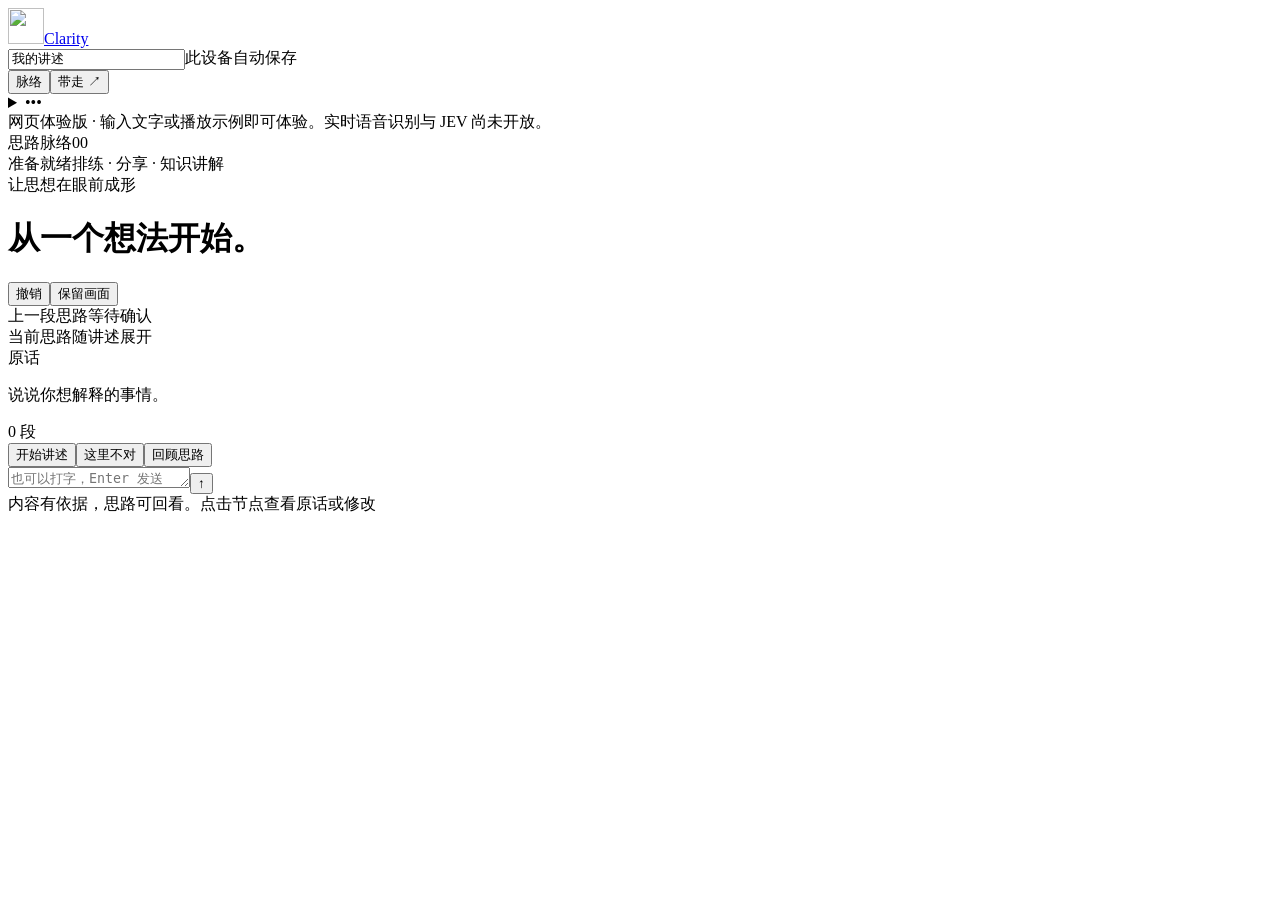
==== docs/studio/index.html @ d08a1c17 "Publish web preview (11/11)" ====
<!doctype html><html lang="zh-CN"><head><meta charset="utf-8"><meta name="viewport" content="width=device-width,initial-scale=1"><meta name="theme-color" content="#f7f8fc"><title>Clarity · 让思想在眼前成形</title><link rel="icon" type="image/svg+xml" href="/Clarity/studio/assets/clarity-icon.svg"><link rel="stylesheet" href="/Clarity/studio/styles.css"><link rel="stylesheet" href="/Clarity/studio/c1.css"><link rel="stylesheet" href="/Clarity/studio/focus.css"><script type="module" src="/Clarity/studio/app.mjs"></script></head><body>
<header class="topbar"><a class="brand" href="/Clarity/studio/index.html"><img class="clarity-mark" src="/Clarity/studio/assets/clarity-mark.svg" alt="" width="36" height="36"><span>Clarity</span></a><div class="document-title"><input id="title" aria-label="讲述标题" value="我的讲述" maxlength="200"><span id="save-state">此设备自动保存</span></div><div class="top-actions"><button id="outline-toggle" aria-expanded="false">脉络</button><button id="export-open">带走 ↗</button><details id="more-menu"><summary aria-label="更多选项">•••</summary><div class="more-content"><p>讲述工具</p><button id="settings-open">设置</button><button id="new-session">新建讲述</button><button id="summary-open">查看总结</button><button id="replay-open">回放画面</button><button id="sources-open">全部原话</button><button id="import-open">导入会话</button><input hidden id="import-file" type="file" accept=".json,application/json"><button id="pin">固定上一画面</button><button id="close-topic">结束当前主题</button><label>语言<select id="language"><option value="auto">自动 / 中英混合</option><option value="zh-CN">中文</option><option value="en-US">English</option></select></label><label>内容偏好<select id="scene-mode"><option value="auto">自动图形</option><option value="gossip">人物关系 / 吃瓜</option></select></label><label>体验示例<select id="demo-select"><option value="rehearsal">讲清一个产品想法</option><option value="mixed">产品演示 · 中英混合</option><option value="zh">中文 · 10 种图形</option><option value="en">English · 工作流程</option><option value="gossip">甄嬛传 · 听懂一场反转</option></select></label><button id="demo">播放示例</button><p class="demo-note">甄嬛传示例附带中文朗读，字幕随声音同步；不经过实时语音识别。其他示例为文字回放。剧情为口语概括，非原剧台词；滴血认亲不是科学的亲子鉴定方法。</p><div class="diagnostics"><span id="asr-status">文字输入</span><span id="model-status">基础模式</span><span id="language-status">自动</span><span id="latency">出图 — ms</span><span id="tone">中性</span><span id="mode-note">基础模式</span><span id="decision-health">尚未请求语义判断</span></div></div></details></div></header><aside class="web-preview-note">网页体验版 · 输入文字或播放示例即可体验。实时语音识别与 JEV 尚未开放。</aside>
<div class="workspace"><aside class="sidebar"><div class="sidebar-head"><span>思路脉络</span><span id="scene-count">00</span></div><div id="history" class="history"></div></aside><main><div class="session-bar"><span id="record-status" class="status-pill">准备就绪</span><span class="session-purpose">排练 · 分享 · 知识讲解</span></div><div class="canvas-toolbar"><div><span class="eyebrow">让思想在眼前成形</span><h1 id="thought-status">从一个想法开始。</h1></div><div class="toolbar-actions"><button id="undo">撤销</button><button id="hold" aria-pressed="false">保留画面</button></div></div><div class="panes"><div class="pane-wrap"><div class="pane-label"><span>上一段思路</span><span id="left-info">等待确认</span></div><section id="previous" class="canvas previous" aria-label="上一稳定画面"></section></div><div class="pane-wrap"><div class="pane-label"><span>当前思路</span><span id="right-info">随讲述展开</span></div><section id="current" class="canvas current" aria-label="当前实时画面" aria-live="polite"></section></div></div><div class="transcript-strip"><span id="transcript-kind">原话</span><p id="live-text">说说你想解释的事情。</p><span id="utterance-count">0 段</span></div><div class="composer"><div class="control-row"><button id="record" class="record"><span class="transport-icon play" aria-hidden="true"></span>开始讲述</button><button id="correct">这里不对</button><button id="finish">回顾思路</button></div><div class="input-row"><textarea id="text-input" rows="1" maxlength="3000" aria-label="输入想法" placeholder="也可以打字，Enter 发送"></textarea><button id="send" class="primary" aria-label="发送想法">↑</button></div></div><div class="workspace-note"><span>内容有依据，思路可回看。</span><span>点击节点查看原话或修改</span></div></main></div><div id="toast" role="status"></div><dialog id="panel"><div class="dialog-head"><h2 id="panel-title"></h2><button id="panel-close" aria-label="关闭">×</button></div><div id="panel-body"></div></dialog>
<dialog id="settings"><div class="dialog-head"><h2>工作台设置</h2><button data-close="settings" aria-label="关闭设置">×</button></div><form id="settings-form"><label class="checkbox"><input id="remember-keys" type="checkbox" checked>在此设备记住密钥和服务设置</label><p class="hint">使用 Windows 当前账户加密保存，不写入演讲备份。共用电脑可取消勾选，仅本次使用。</p><button id="forget-keys" type="button">清除已保存密钥</button><h3>人物关系模式</h3><p class="hint">内置《甄嬛传》常见人物与称呼，例如莞嫔 → 甄嬛、皇上 → 皇帝。只提取讲述内容，不自动补充剧情；代词和复杂多人句可能无法识别。</p><label>补充人物名单（逗号分隔）<textarea id="cast-names" placeholder="例如：小明、小红、林老师"></textarea></label><h3>语音识别</h3><label>识别服务<select id="provider"><option value="doubao">豆包 · 云端实时识别 2.0（推荐）</option><option value="local">本地 · 实时预览 + 整句确认</option><option value="browser">浏览器语音识别 · 基础</option></select></label><div id="cloud-asr-settings"><label>豆包 API Key<input id="cloud-key" type="password" autocomplete="off" spellcheck="false" placeholder="可加密保存在此设备"></label><p class="hint">在火山引擎开通「流式语音识别 2.0」按时长服务，然后创建 API Key。<a href="https://console.volcengine.com/speech/new/setting/apikeys?projectName=default" target="_blank" rel="noopener noreferrer">打开密钥控制台 ↗</a></p><p class="hint">开始讲述后，音频和选中的识别热词会发送至火山引擎；背景资料正文不发送。实时显示预览，停顿后确认整句。按官方当前价约 1 元/小时，实际以控制台为准。停止录音即断开云端连接。勾选记住后，刷新会自动恢复；密钥不进入演讲导出。首次使用请运行 start-cloud-asr.cmd（正常启动器会自动启动）。</p></div><div id="local-asr-settings" hidden><label>本地流式地址<input id="asr-endpoint" value="ws://127.0.0.1:8001/asr"></label><p class="hint">离线备用：本地实时预览与 SenseVoice 整句确认。热词仅对预览加权，需启动本机识别服务。</p></div><h3>语义理解</h3><label class="checkbox"><input id="model-enabled" type="checkbox">启用语义判断</label><label>判断服务<select id="decision-engine"><option value="chat">Chat Completions · 语义生成</option><option value="jev">TypeSafe Jev · 图形 / 大字幕 / 关键结论</option></select></label><div id="jev-settings" hidden><label>TypeSafe API 密钥<input id="jev-key" type="password" autocomplete="off" placeholder="可加密保存在此设备"></label><label>最低判断置信度<select id="jev-threshold"><option value="0.7">70% · 默认</option><option value="0.8">80% · 更谨慎</option><option value="0.9">90% · 最谨慎</option></select></label><p class="hint">使用 jev-latest，在有原话依据的候选画面中选择图形、大字幕或关键结论；不生成新文字。当前基础图形保留为候选，数值图须有明确数字与单位。启用后最近 8 段原话及当前画面会发送至 TypeSafe（背景资料不会发送）。低置信度或请求失败时保留基础画面。密钥可在此设备加密保存，不进入演讲导出。</p></div><div id="chat-settings"><label>接口完整地址<input id="model-endpoint" placeholder="http://127.0.0.1:1234/v1/chat/completions"></label><div class="form-grid"><label>模型名称<input id="model-name" placeholder="本地模型名称"></label><label>API 密钥<input id="model-key" type="password" autocomplete="off" placeholder="可加密保存在此设备"></label></div><p class="hint">模型需允许跨域请求。启用后将发送最近原话与当前画面；使用远程地址时，这些文字会离开本机。密钥可在此设备加密保存，不进入演讲导出。请求失败自动使用基础模式。</p></div><button class="primary" type="submit">应用设置</button></form></dialog>
</body></html>
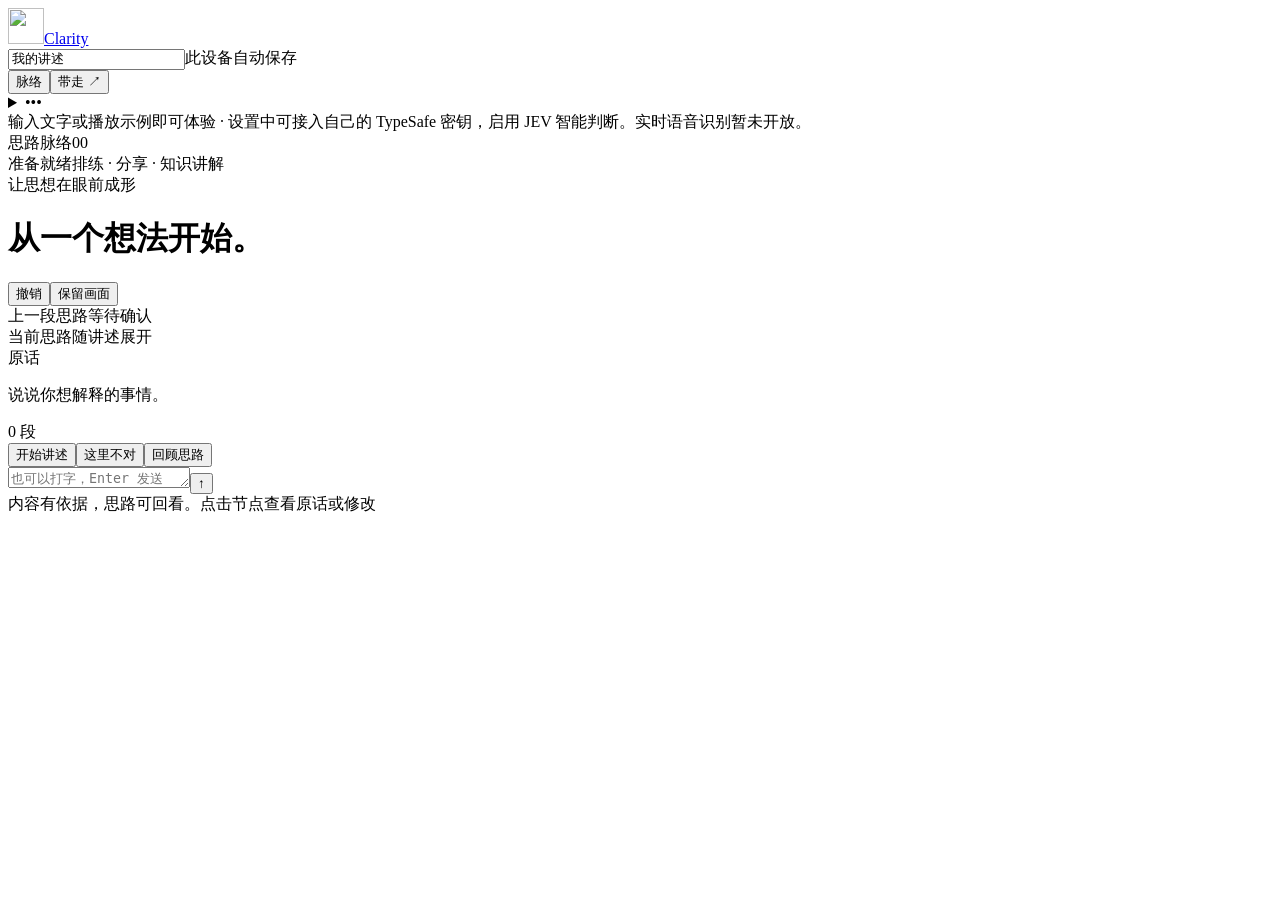
==== commit 9f18aa88: "Enable visitor TypeSafe keys through Clarity JEV relay" ====
--- a/docs/studio/index.html
+++ b/docs/studio/index.html
@@ -1,5 +1,5 @@
 <!doctype html><html lang="zh-CN"><head><meta charset="utf-8"><meta name="viewport" content="width=device-width,initial-scale=1"><meta name="theme-color" content="#f7f8fc"><title>Clarity · 让思想在眼前成形</title><link rel="icon" type="image/svg+xml" href="/Clarity/studio/assets/clarity-icon.svg"><link rel="stylesheet" href="/Clarity/studio/styles.css"><link rel="stylesheet" href="/Clarity/studio/c1.css"><link rel="stylesheet" href="/Clarity/studio/focus.css"><script type="module" src="/Clarity/studio/app.mjs"></script></head><body>
-<header class="topbar"><a class="brand" href="/Clarity/studio/index.html"><img class="clarity-mark" src="/Clarity/studio/assets/clarity-mark.svg" alt="" width="36" height="36"><span>Clarity</span></a><div class="document-title"><input id="title" aria-label="讲述标题" value="我的讲述" maxlength="200"><span id="save-state">此设备自动保存</span></div><div class="top-actions"><button id="outline-toggle" aria-expanded="false">脉络</button><button id="export-open">带走 ↗</button><details id="more-menu"><summary aria-label="更多选项">•••</summary><div class="more-content"><p>讲述工具</p><button id="settings-open">设置</button><button id="new-session">新建讲述</button><button id="summary-open">查看总结</button><button id="replay-open">回放画面</button><button id="sources-open">全部原话</button><button id="import-open">导入会话</button><input hidden id="import-file" type="file" accept=".json,application/json"><button id="pin">固定上一画面</button><button id="close-topic">结束当前主题</button><label>语言<select id="language"><option value="auto">自动 / 中英混合</option><option value="zh-CN">中文</option><option value="en-US">English</option></select></label><label>内容偏好<select id="scene-mode"><option value="auto">自动图形</option><option value="gossip">人物关系 / 吃瓜</option></select></label><label>体验示例<select id="demo-select"><option value="rehearsal">讲清一个产品想法</option><option value="mixed">产品演示 · 中英混合</option><option value="zh">中文 · 10 种图形</option><option value="en">English · 工作流程</option><option value="gossip">甄嬛传 · 听懂一场反转</option></select></label><button id="demo">播放示例</button><p class="demo-note">甄嬛传示例附带中文朗读，字幕随声音同步；不经过实时语音识别。其他示例为文字回放。剧情为口语概括，非原剧台词；滴血认亲不是科学的亲子鉴定方法。</p><div class="diagnostics"><span id="asr-status">文字输入</span><span id="model-status">基础模式</span><span id="language-status">自动</span><span id="latency">出图 — ms</span><span id="tone">中性</span><span id="mode-note">基础模式</span><span id="decision-health">尚未请求语义判断</span></div></div></details></div></header><aside class="web-preview-note">网页体验版 · 输入文字或播放示例即可体验。实时语音识别与 JEV 尚未开放。</aside>
+<header class="topbar"><a class="brand" href="/Clarity/studio/index.html"><img class="clarity-mark" src="/Clarity/studio/assets/clarity-mark.svg" alt="" width="36" height="36"><span>Clarity</span></a><div class="document-title"><input id="title" aria-label="讲述标题" value="我的讲述" maxlength="200"><span id="save-state">此设备自动保存</span></div><div class="top-actions"><button id="outline-toggle" aria-expanded="false">脉络</button><button id="export-open">带走 ↗</button><details id="more-menu"><summary aria-label="更多选项">•••</summary><div class="more-content"><p>讲述工具</p><button id="settings-open">设置</button><button id="new-session">新建讲述</button><button id="summary-open">查看总结</button><button id="replay-open">回放画面</button><button id="sources-open">全部原话</button><button id="import-open">导入会话</button><input hidden id="import-file" type="file" accept=".json,application/json"><button id="pin">固定上一画面</button><button id="close-topic">结束当前主题</button><label>语言<select id="language"><option value="auto">自动 / 中英混合</option><option value="zh-CN">中文</option><option value="en-US">English</option></select></label><label>内容偏好<select id="scene-mode"><option value="auto">自动图形</option><option value="gossip">人物关系 / 吃瓜</option></select></label><label>体验示例<select id="demo-select"><option value="rehearsal">讲清一个产品想法</option><option value="mixed">产品演示 · 中英混合</option><option value="zh">中文 · 10 种图形</option><option value="en">English · 工作流程</option><option value="gossip">甄嬛传 · 听懂一场反转</option></select></label><button id="demo">播放示例</button><p class="demo-note">甄嬛传示例附带中文朗读，字幕随声音同步；不经过实时语音识别。其他示例为文字回放。剧情为口语概括，非原剧台词；滴血认亲不是科学的亲子鉴定方法。</p><div class="diagnostics"><span id="asr-status">文字输入</span><span id="model-status">基础模式</span><span id="language-status">自动</span><span id="latency">出图 — ms</span><span id="tone">中性</span><span id="mode-note">基础模式</span><span id="decision-health">尚未请求语义判断</span></div></div></details></div></header><aside class="web-preview-note">输入文字或播放示例即可体验 · 设置中可接入自己的 TypeSafe 密钥，启用 JEV 智能判断。实时语音识别暂未开放。</aside>
 <div class="workspace"><aside class="sidebar"><div class="sidebar-head"><span>思路脉络</span><span id="scene-count">00</span></div><div id="history" class="history"></div></aside><main><div class="session-bar"><span id="record-status" class="status-pill">准备就绪</span><span class="session-purpose">排练 · 分享 · 知识讲解</span></div><div class="canvas-toolbar"><div><span class="eyebrow">让思想在眼前成形</span><h1 id="thought-status">从一个想法开始。</h1></div><div class="toolbar-actions"><button id="undo">撤销</button><button id="hold" aria-pressed="false">保留画面</button></div></div><div class="panes"><div class="pane-wrap"><div class="pane-label"><span>上一段思路</span><span id="left-info">等待确认</span></div><section id="previous" class="canvas previous" aria-label="上一稳定画面"></section></div><div class="pane-wrap"><div class="pane-label"><span>当前思路</span><span id="right-info">随讲述展开</span></div><section id="current" class="canvas current" aria-label="当前实时画面" aria-live="polite"></section></div></div><div class="transcript-strip"><span id="transcript-kind">原话</span><p id="live-text">说说你想解释的事情。</p><span id="utterance-count">0 段</span></div><div class="composer"><div class="control-row"><button id="record" class="record"><span class="transport-icon play" aria-hidden="true"></span>开始讲述</button><button id="correct">这里不对</button><button id="finish">回顾思路</button></div><div class="input-row"><textarea id="text-input" rows="1" maxlength="3000" aria-label="输入想法" placeholder="也可以打字，Enter 发送"></textarea><button id="send" class="primary" aria-label="发送想法">↑</button></div></div><div class="workspace-note"><span>内容有依据，思路可回看。</span><span>点击节点查看原话或修改</span></div></main></div><div id="toast" role="status"></div><dialog id="panel"><div class="dialog-head"><h2 id="panel-title"></h2><button id="panel-close" aria-label="关闭">×</button></div><div id="panel-body"></div></dialog>
 <dialog id="settings"><div class="dialog-head"><h2>工作台设置</h2><button data-close="settings" aria-label="关闭设置">×</button></div><form id="settings-form"><label class="checkbox"><input id="remember-keys" type="checkbox" checked>在此设备记住密钥和服务设置</label><p class="hint">使用 Windows 当前账户加密保存，不写入演讲备份。共用电脑可取消勾选，仅本次使用。</p><button id="forget-keys" type="button">清除已保存密钥</button><h3>人物关系模式</h3><p class="hint">内置《甄嬛传》常见人物与称呼，例如莞嫔 → 甄嬛、皇上 → 皇帝。只提取讲述内容，不自动补充剧情；代词和复杂多人句可能无法识别。</p><label>补充人物名单（逗号分隔）<textarea id="cast-names" placeholder="例如：小明、小红、林老师"></textarea></label><h3>语音识别</h3><label>识别服务<select id="provider"><option value="doubao">豆包 · 云端实时识别 2.0（推荐）</option><option value="local">本地 · 实时预览 + 整句确认</option><option value="browser">浏览器语音识别 · 基础</option></select></label><div id="cloud-asr-settings"><label>豆包 API Key<input id="cloud-key" type="password" autocomplete="off" spellcheck="false" placeholder="可加密保存在此设备"></label><p class="hint">在火山引擎开通「流式语音识别 2.0」按时长服务，然后创建 API Key。<a href="https://console.volcengine.com/speech/new/setting/apikeys?projectName=default" target="_blank" rel="noopener noreferrer">打开密钥控制台 ↗</a></p><p class="hint">开始讲述后，音频和选中的识别热词会发送至火山引擎；背景资料正文不发送。实时显示预览，停顿后确认整句。按官方当前价约 1 元/小时，实际以控制台为准。停止录音即断开云端连接。勾选记住后，刷新会自动恢复；密钥不进入演讲导出。首次使用请运行 start-cloud-asr.cmd（正常启动器会自动启动）。</p></div><div id="local-asr-settings" hidden><label>本地流式地址<input id="asr-endpoint" value="ws://127.0.0.1:8001/asr"></label><p class="hint">离线备用：本地实时预览与 SenseVoice 整句确认。热词仅对预览加权，需启动本机识别服务。</p></div><h3>语义理解</h3><label class="checkbox"><input id="model-enabled" type="checkbox">启用语义判断</label><label>判断服务<select id="decision-engine"><option value="chat">Chat Completions · 语义生成</option><option value="jev">TypeSafe Jev · 图形 / 大字幕 / 关键结论</option></select></label><div id="jev-settings" hidden><label>TypeSafe API 密钥<input id="jev-key" type="password" autocomplete="off" placeholder="可加密保存在此设备"></label><label>最低判断置信度<select id="jev-threshold"><option value="0.7">70% · 默认</option><option value="0.8">80% · 更谨慎</option><option value="0.9">90% · 最谨慎</option></select></label><p class="hint">使用 jev-latest，在有原话依据的候选画面中选择图形、大字幕或关键结论；不生成新文字。当前基础图形保留为候选，数值图须有明确数字与单位。启用后最近 8 段原话及当前画面会发送至 TypeSafe（背景资料不会发送）。低置信度或请求失败时保留基础画面。密钥可在此设备加密保存，不进入演讲导出。</p></div><div id="chat-settings"><label>接口完整地址<input id="model-endpoint" placeholder="http://127.0.0.1:1234/v1/chat/completions"></label><div class="form-grid"><label>模型名称<input id="model-name" placeholder="本地模型名称"></label><label>API 密钥<input id="model-key" type="password" autocomplete="off" placeholder="可加密保存在此设备"></label></div><p class="hint">模型需允许跨域请求。启用后将发送最近原话与当前画面；使用远程地址时，这些文字会离开本机。密钥可在此设备加密保存，不进入演讲导出。请求失败自动使用基础模式。</p></div><button class="primary" type="submit">应用设置</button></form></dialog>
 </body></html>
